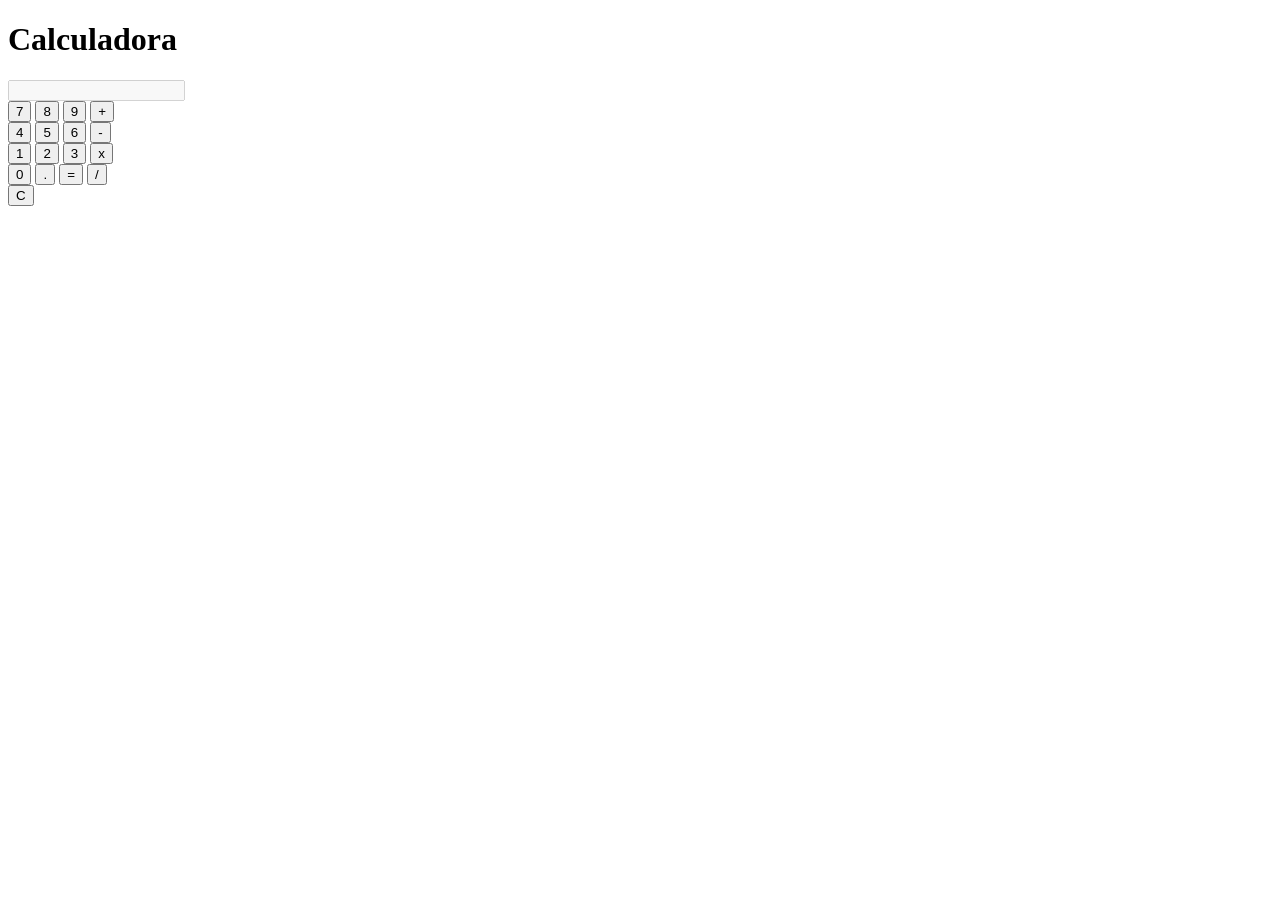
==== calculadora/index.html @ ec7093e0 "Classes e Ids, butões e operadores" ====
<!DOCTYPE html>
<html lang="en">

<head>
    <meta charset="UTF-8">
    <meta name="viewport" content="width=device-width, initial-scale=1.0">
    <title>Calculadora</title>
</head>

<body>
    <h1>Calculadora</h1>
    <section id="calculator">
        <div id="display-container">
            <input type="text" id="display" disabled>
        </div>
        <div class="buttons">
            <button id="btn7" class="number">7</button>
            <button id="btn8" class="number">8</button>
            <button id="btn9" class="number">9</button>
            <button id="btnAdd" class="operator">+</button>
        </div>
        <div class="buttons">
            <button id="btn4" class="number">4</button>
            <button id="btn5" class="number">5</button>
            <button id="btn6" class="number">6</button>
            <button id="btnSub" class="operator">-</button>
        </div>
        <div class="buttons">
            <button id="btn1" class="number">1</button>
            <button id="btn2" class="number">2</button>
            <button id="btn3" class="number">3</button>
            <button id="btnMult" class="operator">x</button>
        </div>
        <div class="buttons">
            <button id="btn0" class="number">0</button>
            <button id="btnDecimal" class="number">.</button>
            <button id="btnIgual" class="operator">=</button>
            <button id="btnDivide" class="operator">/</button>
        </div>
        <div class="buttons">
            <button id="btnClear" class="clear">C</button>
        </div>

    </section>
</body>

</html>
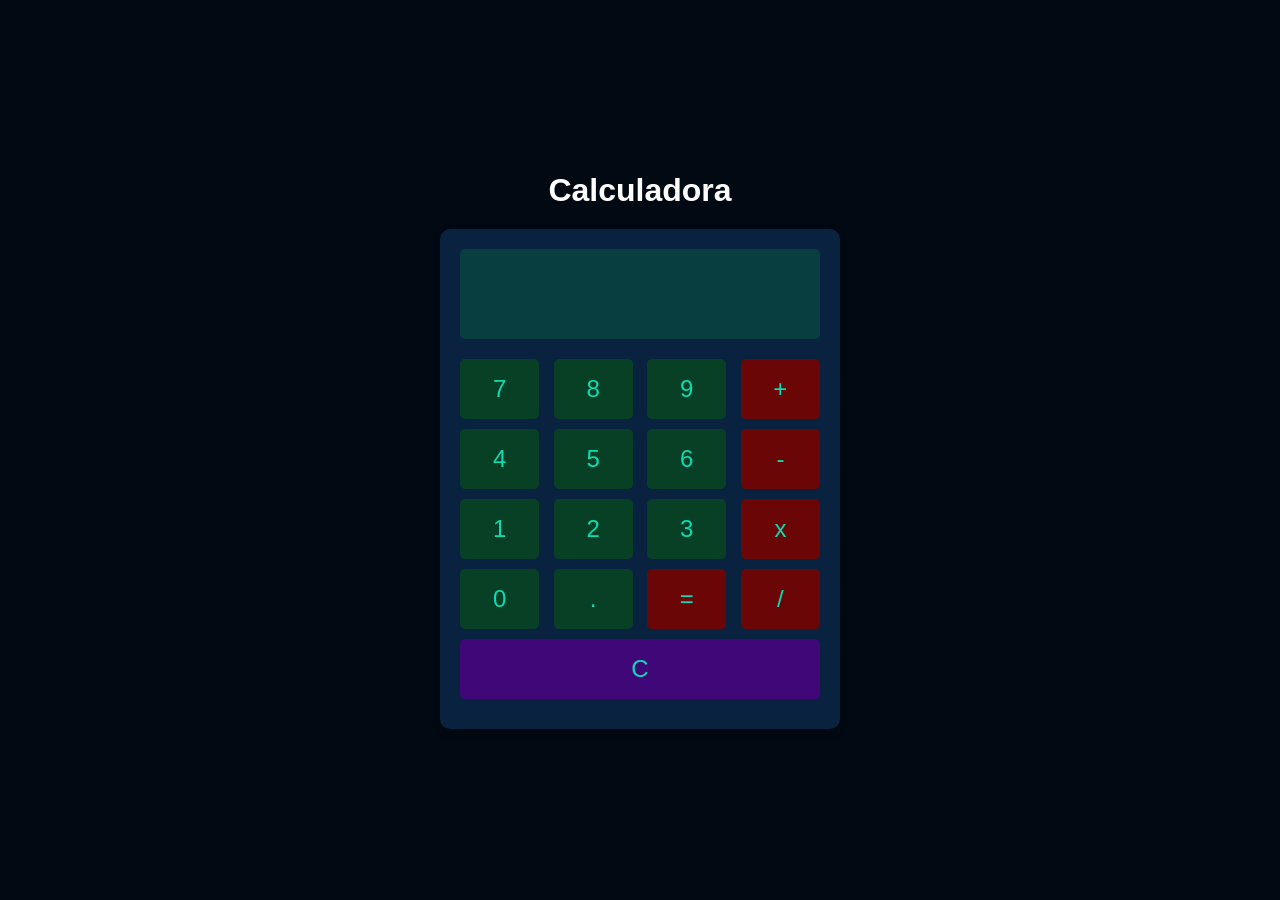
==== commit 9941295f: "CSS, cores e desing" ====
--- a/calculadora/index.html
+++ b/calculadora/index.html
@@ -4,6 +4,7 @@
 <head>
     <meta charset="UTF-8">
     <meta name="viewport" content="width=device-width, initial-scale=1.0">
+    <link rel="stylesheet" href="styles.css">
     <title>Calculadora</title>
 </head>
 
@@ -40,8 +41,8 @@
         <div class="buttons">
             <button id="btnClear" class="clear">C</button>
         </div>
-
     </section>
 </body>
+<script src="script.js"></script>
 
 </html>
--- a/calculadora/styles.css
+++ b/calculadora/styles.css
@@ -0,0 +1,99 @@
+        * {
+            box-sizing: border-box;
+            padding: 0;
+            margin: 0;
+        }
+
+        :root {
+            --primary-color: #084026;
+            --secondary-color: #083E40;
+            --terceary-color: #082240;
+            --bg: #010A12;
+            --text-color: #fff;
+            --operadores-color: #6B0606;
+        }
+
+
+        body {
+            font-family: Arial, sans-serif;
+            background-color: var(--bg);
+            display: flex;
+            flex-direction: column;
+            align-items: center;
+            justify-content: center;
+            height: 100vh;
+        }
+
+        h1 {
+            color: var(--text-color);
+            margin-bottom: 20px;
+        }
+
+        #calculator {
+            background-color: var(--terceary-color);
+            padding: 20px;
+            border-radius: 10px;
+            box-shadow: 0 4px 8px rgba(0, 0, 0, 0.2);
+            width: 400px;
+            height: 500px;
+        }
+
+        #display-container {
+            margin-bottom: 20px;
+            align-items: center;
+            justify-content: center;
+            display: flex;
+            width: 100%;
+            height: 90px;
+        }
+
+        #display {
+            width: 100%;
+            height: 100%;
+            font-size: 2em;
+            text-align: right;
+            padding: 10px;
+            border: none;
+            border-radius: 5px;
+            background-color: #083E40;
+            color: #fff;
+        }
+
+        .buttons {
+            display: flex;
+            justify-content: space-between;
+            margin-bottom: 10px;
+        }
+
+        button {
+            background-color: var(--primary-color);
+            color: #0DDBB2;
+            width: 22%;
+            height: 60px;
+            font-size: 1.5em;
+            border: none;
+            border-radius: 5px;
+            cursor: pointer;
+            transition: background-color 0.2s;
+        }
+
+        button:hover {
+            background-color: var(--secondary-color);
+        }
+
+        .operator {
+            background-color: var(--operadores-color);
+        }
+
+        .operator:hover {
+            background-color: #8B0000;
+        }
+
+        .clear {
+            background-color: #3F0778;
+            width: 100%;
+        }
+
+        .clear:hover {
+            background-color: #5A0B9B;
+        }
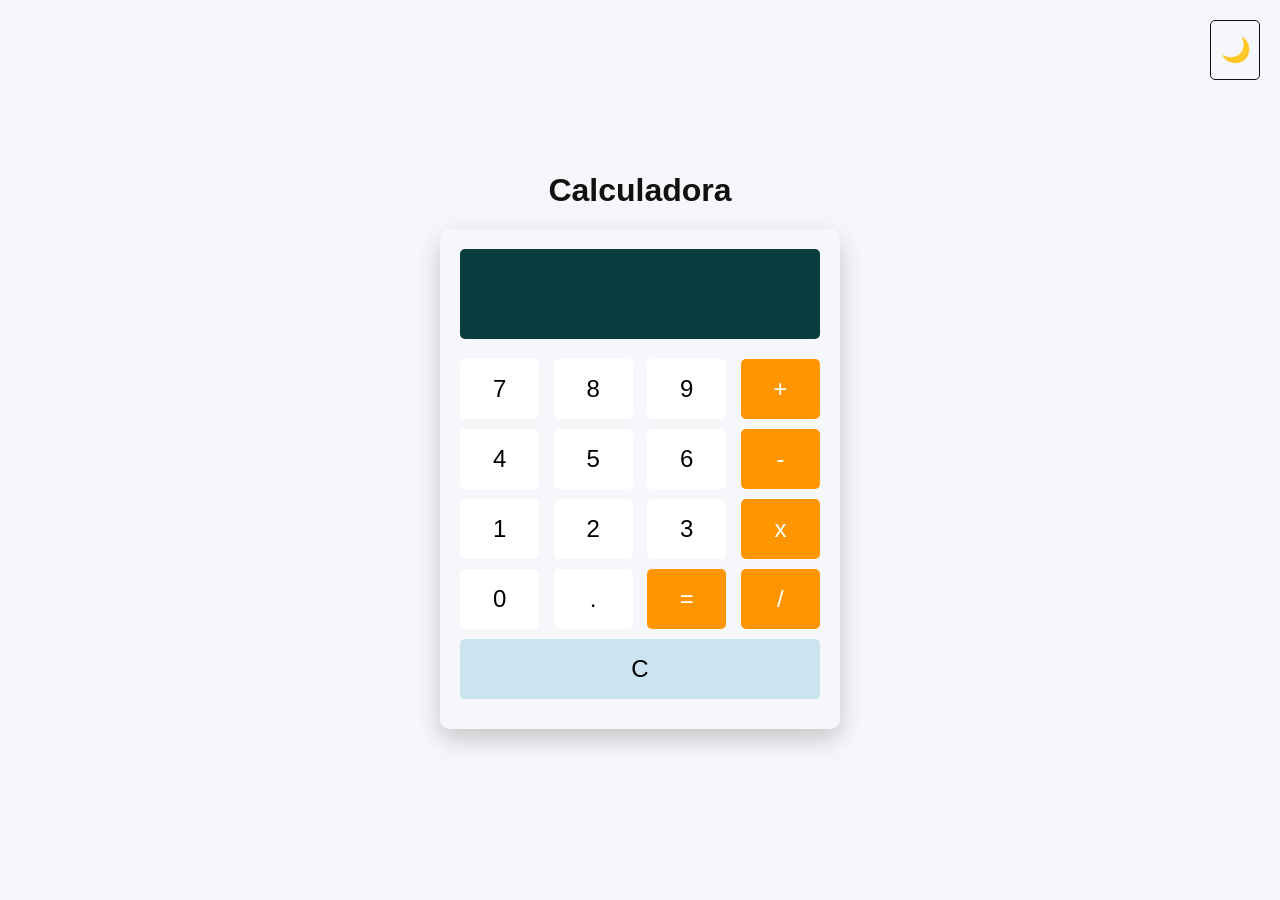
==== commit cf10b8a9: "CALCULADORA V1.0" ====
--- a/calculadora/index.html
+++ b/calculadora/index.html
@@ -9,7 +9,9 @@
 </head>
 
 <body>
+    <button id="toggle-theme">🌙</button>
     <h1>Calculadora</h1>
+
     <section id="calculator">
         <div id="display-container">
             <input type="text" id="display" disabled>
--- a/calculadora/styles.css
+++ b/calculadora/styles.css
@@ -4,24 +4,66 @@
             margin: 0;
         }
 
+        /* Variáveis de cores para temas claro e escuro */
         :root {
             --primary-color: #084026;
+            --secondary-color: #0a6e73;
+            --tertiary-color: #cce3f2;
+
+            --bg: #f5f7fa;
+            --text-color: #111;
+
+            --button-bg: #ffffff;
+            --button-text: #000;
+
+            --operadores-color: #ff9500;
+        }
+
+        .dark {
+            --primary-color: #084026;
             --secondary-color: #083E40;
-            --terceary-color: #082240;
+            --tertiary-color: #082240;
+
             --bg: #010A12;
             --text-color: #fff;
-            --operadores-color: #6B0606;
+
+            --button-bg: #1e1e1e;
+            --button-text: #fff;
+
+            --operadores-color: #ff9500;
         }
-
 
         body {
             font-family: Arial, sans-serif;
             background-color: var(--bg);
+            color: var(--text-color);
             display: flex;
             flex-direction: column;
             align-items: center;
             justify-content: center;
             height: 100vh;
+            transition: background 0.3s, color 0.3s;
+
+        }
+
+        #toggle-theme {
+            position: absolute;
+            top: 20px;
+            right: 20px;
+            background: none;
+            border: 1px solid var(--text-color);
+            border-radius: 5px;
+            padding: 5px 10px;
+            width: 50px;
+            font-size: 1.5em;
+            cursor: pointer;
+            color: var(--text-color);
+
+        }
+
+        #toggle-theme:hover {
+            background-color: var(--secondary-color);
+            color: #fff;
         }
 
         h1 {
@@ -33,7 +75,7 @@
             background-color: var(--terceary-color);
             padding: 20px;
             border-radius: 10px;
-            box-shadow: 0 4px 8px rgba(0, 0, 0, 0.2);
+            box-shadow: 0 10px 25px rgba(0, 0, 0, 0.2);
             width: 400px;
             height: 500px;
         }
@@ -66,8 +108,8 @@
         }
 
         button {
-            background-color: var(--primary-color);
-            color: #0DDBB2;
+            background-color: var(--button-bg);
+            color: var(--button-text);
             width: 22%;
             height: 60px;
             font-size: 1.5em;
@@ -81,8 +123,18 @@
             background-color: var(--secondary-color);
         }
 
+        button:hover {
+            opacity: 0.8;
+            cursor: pointer;
+        }
+
+        button:active {
+            transform: scale(0.95);
+        }
+
         .operator {
             background-color: var(--operadores-color);
+            color: #fff;
         }
 
         .operator:hover {
@@ -90,7 +142,7 @@
         }
 
         .clear {
-            background-color: #3F0778;
+            background-color: var(--tertiary-color);
             width: 100%;
         }
 
